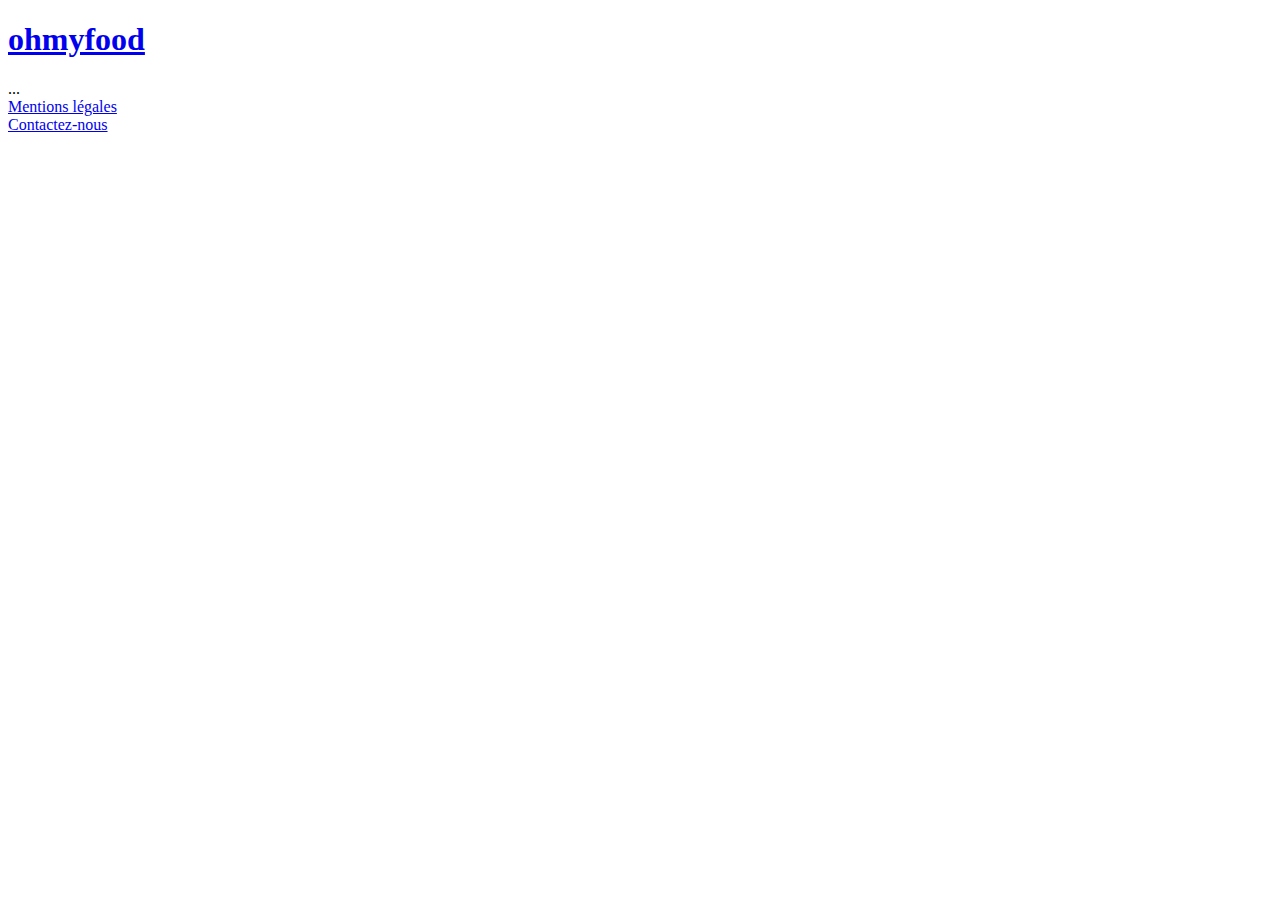
==== index.html @ 9e07881e "fichier index html, landing page" ====
<!doctype html>
<html lang="fr">
<head>
  <meta charset="utf-8">
  <meta name="viewport" content="width=device-width, initial-scale=1">
  <meta name="description" content="Projet 3 site avec animation css" author="gwenaelle teste">
  <meta name="robots" content="noindex"> <!--non indexé car projet-->
  <link rel="shortcut icon" type="icone" href="favicon.ico"/>
  <link href="https://fonts.googleapis.com/css2?family=Montserrat:wght@700&display=swap" rel="stylesheet">
  <link href="https://fonts.googleapis.com/css2?family=Roboto&display=swap" rel="stylesheet">
  <link rel="stylesheet" href="style.css">
  <title>Ohmyfood</title>
 

</head>
<body>
  <header>
    <a href="index.html"><h1>ohmyfood</h1></a>
</header>
  <!-- Le reste du contenu -->
  ...


  <footer>
    <div class="mention"><a href="mentions.html">Mentions légales</a>
    </div>
    <div class="contact"><a href="mailto:">Contactez-nous</a>
    </div>
</footer>
</body>
</html>
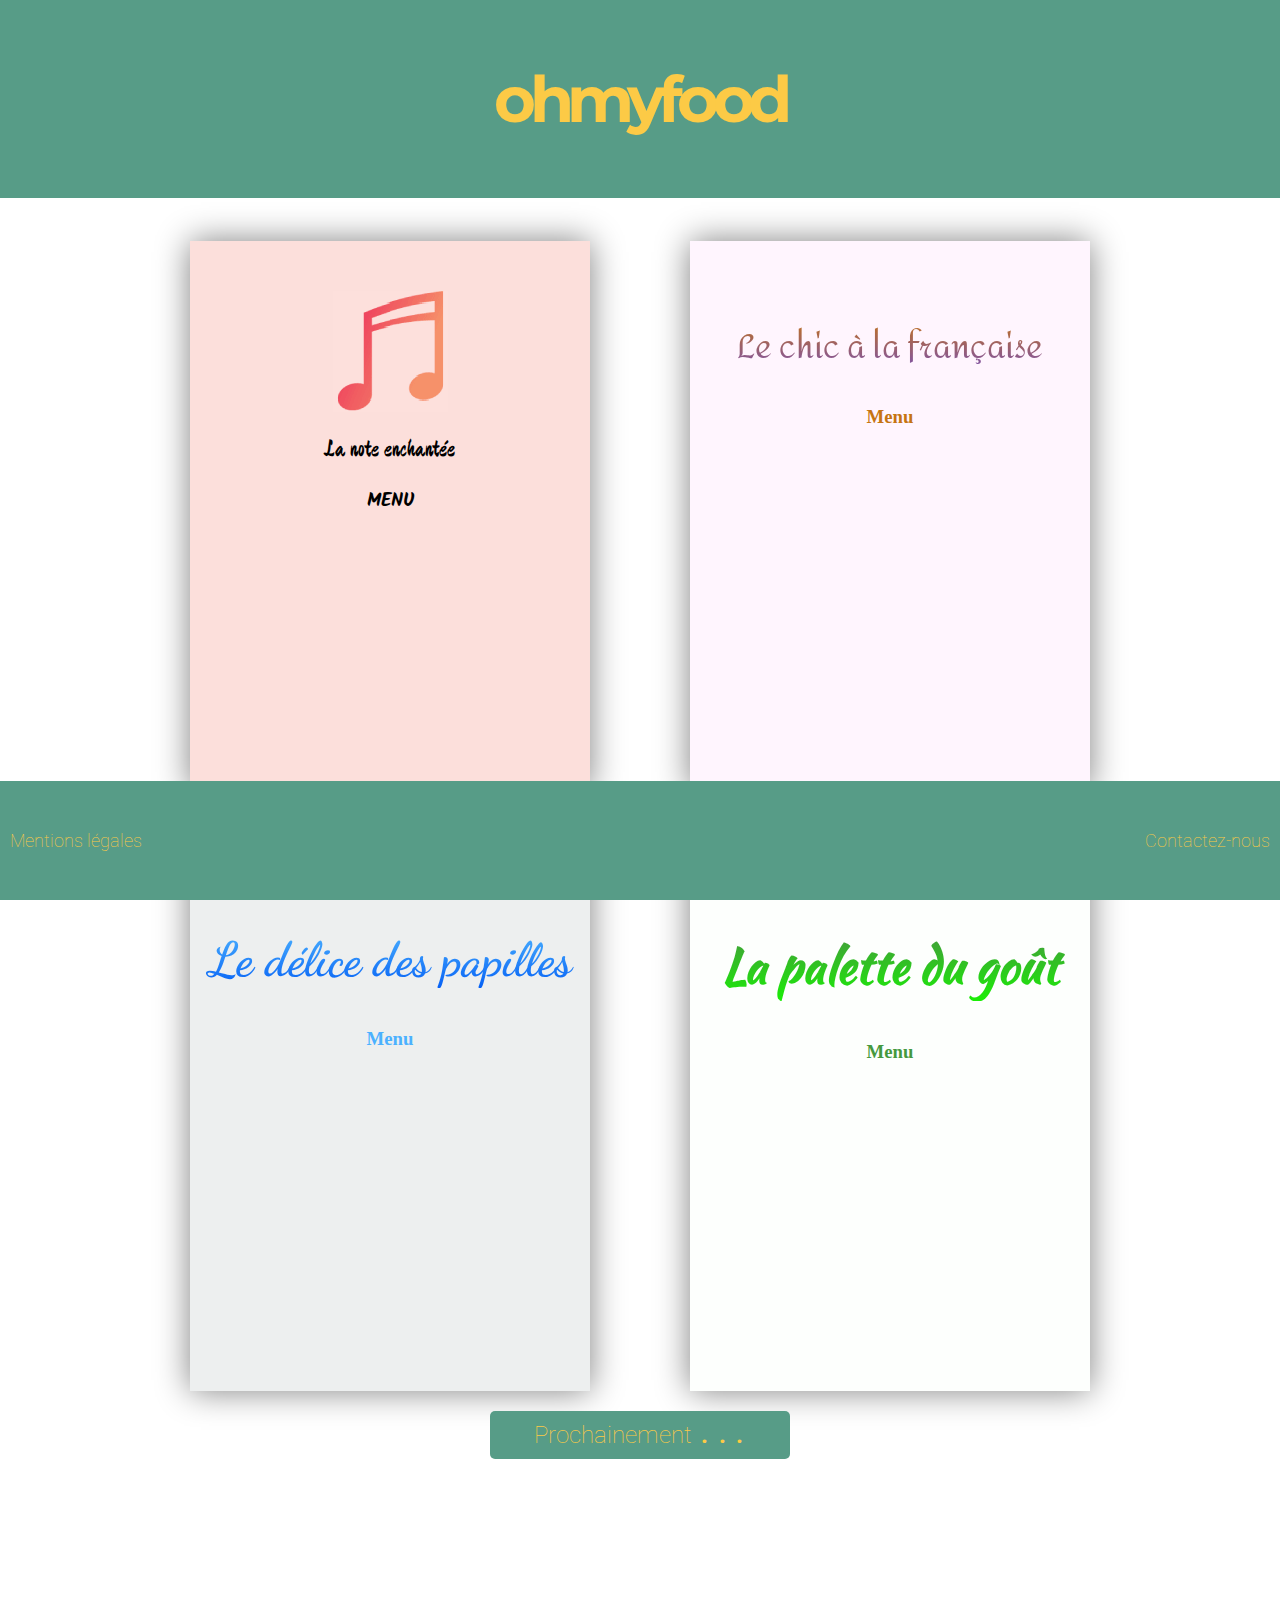
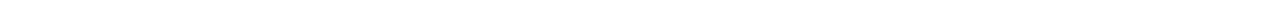
==== commit 82509b83: "Page Index (page d'accueil)" ====
--- a/index.html
+++ b/index.html
@@ -3,28 +3,71 @@
 <head>
   <meta charset="utf-8">
   <meta name="viewport" content="width=device-width, initial-scale=1">
-  <meta name="description" content="Projet 3 site avec animation css" author="gwenaelle teste">
+  <meta name="description" content="Projet 3 site avec animation css">
   <meta name="robots" content="noindex"> <!--non indexé car projet-->
-  <link rel="shortcut icon" type="icone" href="favicon.ico"/>
-  <link href="https://fonts.googleapis.com/css2?family=Montserrat:wght@700&display=swap" rel="stylesheet">
-  <link href="https://fonts.googleapis.com/css2?family=Roboto&display=swap" rel="stylesheet">
-  <link rel="stylesheet" href="style.css">
-  <title>Ohmyfood</title>
- 
-
+  <meta http-equiv="x-ua-compatible" content="ie=edge">
+  <link rel="shortcut icon" type="image/x-icon" href="asset/favicon.ico"/>
+  <link href="https://fonts.googleapis.com/css2?family=Montserrat:wght@700&display=swap" type="text/css" rel="stylesheet">
+  <link href="https://fonts.googleapis.com/css2?family=Roboto&display=swap" type="text/css" rel="stylesheet">
+  <link href="https://fonts.googleapis.com/css2?family=Devonshire&display=swap" type="text/css" rel="stylesheet">
+  <link href="https://fonts.googleapis.com/css2?family=Kalam&display=swap" type="text/css" rel="stylesheet">
+  <link href="https://fonts.googleapis.com/css2?family=Amita:wght@700&display=swap" type="text/css" rel="stylesheet">
+  <link href="https://fonts.googleapis.com/css2?family=Dancing+Script:wght@600&display=swap" type="text/css" rel="stylesheet">
+  <link href="https://fonts.googleapis.com/css2?family=Kaushan+Script&display=swap" type="text/css" rel="stylesheet">
+  <link rel="stylesheet" type="text/css" href="style.css">
+  <link rel="stylesheet" type="text/css" href="stylephoneindex.css">
+  <title>Ohmyfood-Accueil</title>
 </head>
 <body>
   <header>
     <a href="index.html"><h1>ohmyfood</h1></a>
 </header>
-  <!-- Le reste du contenu -->
-  ...
-
-
+<main>
+  <div class="conteneur1">
+    <div class="element1">
+      <a href="menu1.html">
+      <img src="asset/note.png"
+      alt="note de musique logo"
+      >     
+      <h2>La note enchantée</h2>
+       <h3>MENU</h3>
+      </a>
+    </div>
+    <div class="element2">
+      <a href="menu2.html">
+      <h2>Le chic à la française</h2>
+      <h3>Menu</h3>
+    </a>
+    </div>
+  </div> 
+  <div class="conteneur2">
+    <a href="menu3.html">
+    <div class="element3">
+     <h2>Le délice des papilles</h2>
+     <h3>Menu</h3>
+    </div>
+  </a>
+    <div class="element4">
+      <a href="menu4.html">
+      <h2>La palette du goût</h2>
+      <h3>Menu</h3>
+    </a>
+    </div>
+  </div>
+  <div class="conteneur3">
+    <div class="element5">
+      <h2>Prochainement
+        <span>.</span>
+        <span>.</span>
+        <span>.</span>
+      </h2>
+    </div>
+    </div>
+  </main>
   <footer>
-    <div class="mention"><a href="mentions.html">Mentions légales</a>
+    <div class="mention"><a href="mentions.html"><h4>Mentions légales</h4></a>
     </div>
-    <div class="contact"><a href="mailto:">Contactez-nous</a>
+    <div class="contact"><a href="mailto:"><h4>Contactez-nous</h4></a>
     </div>
 </footer>
 </body>
--- a/style.css
+++ b/style.css
@@ -0,0 +1,475 @@
+body {
+  margin: 0;
+  padding: 0;
+}
+
+a {
+  text-decoration: none;
+}
+
+header {
+  background: #579c87;
+  margin: 0;
+}
+
+h1 {
+  font-family: 'Montserrat', sans-serif;
+  font-size: 4em;
+  color: #fcca46;
+  text-align: center;
+  padding-top: 60px;
+  padding-bottom: 60px;
+  margin-top: 0;
+  letter-spacing: -0.1em;
+}
+
+main {
+  width: 900px;
+  -webkit-box-orient: vertical;
+  -webkit-box-direction: normal;
+      -ms-flex-direction: column;
+          flex-direction: column;
+  margin: auto;
+  display: -webkit-box;
+  display: -ms-flexbox;
+  display: flex;
+  margin-bottom: 140px;
+}
+
+.conteneur1 {
+  display: -webkit-box;
+  display: -ms-flexbox;
+  display: flex;
+  -webkit-box-pack: justify;
+      -ms-flex-pack: justify;
+          justify-content: space-between;
+}
+
+.conteneur2 {
+  margin-top: 50px;
+  display: -webkit-box;
+  display: -ms-flexbox;
+  display: flex;
+  -webkit-box-pack: justify;
+      -ms-flex-pack: justify;
+          justify-content: space-between;
+}
+
+.element1 {
+  background: #fcdfdb;
+  /*revoir*/
+  -webkit-box-shadow: 0 0 2em gray;
+          box-shadow: 0 0 2em gray;
+  width: 400px;
+  height: 500px;
+  padding-top: 50px;
+  overflow: hidden;
+}
+
+.element1 :hover {
+  transform: scale(1.1);
+  -ms-transform: scale(1.1);
+  -moz-transform: scale(1.1);
+  -webkit-transform: scale(1.1);
+  -o-transform: scale(1.1);
+  -webkit-transition: -webkit-transform 0.3s;
+  transition: -webkit-transform 0.3s;
+  transition: transform 0.3s;
+  transition: transform 0.3s, -webkit-transform 0.3s;
+  -webkit-transform-origin: 50% 50%;
+          transform-origin: 50% 50%;
+  opacity: 0.6;
+}
+
+.element1 img {
+  margin-left: auto;
+  margin-right: auto;
+  display: block;
+}
+
+.element1 h2 {
+  font-family: 'Devonshire', cursive;
+  text-align: center;
+  color: black;
+  font-weight: lighter;
+}
+
+.element1 h3 {
+  font-family: 'Kalam', cursive;
+  text-align: center;
+  color: black;
+}
+
+.element2 {
+  background: #fff5fe;
+  -webkit-box-shadow: 0 0 2em gray;
+          box-shadow: 0 0 2em gray;
+  width: 400px;
+  height: 500px;
+  padding-top: 50px;
+  overflow: hidden;
+}
+
+.element2 :hover {
+  transform: scale(1.1);
+  -ms-transform: scale(1.1);
+  -moz-transform: scale(1.1);
+  -webkit-transform: scale(1.1);
+  -o-transform: scale(1.1);
+  -webkit-transition: -webkit-transform 0.3s;
+  transition: -webkit-transform 0.3s;
+  transition: transform 0.3s;
+  transition: transform 0.3s, -webkit-transform 0.3s;
+  -webkit-transform-origin: 50% 50%;
+          transform-origin: 50% 50%;
+  opacity: 0.6;
+}
+
+.element2 h2 {
+  text-align: center;
+  font-family: 'Amita', cursive;
+  font-size: 2em;
+  font-weight: lighter;
+  background: -webkit-linear-gradient(#c67412, #6e4ccc);
+  -webkit-background-clip: text;
+  background-clip: text;
+  -webkit-text-fill-color: transparent;
+}
+
+.element2 h3 {
+  text-align: center;
+  color: #c67412;
+  /*revoir*/
+}
+
+.element3 {
+  background: #edefef;
+  -webkit-box-shadow: 0 0 2em gray;
+          box-shadow: 0 0 2em gray;
+  width: 400px;
+  height: 500px;
+  padding-top: 50px;
+  overflow: hidden;
+}
+
+.element3 :hover {
+  transform: scale(1.1);
+  -ms-transform: scale(1.1);
+  -moz-transform: scale(1.1);
+  -webkit-transform: scale(1.1);
+  -o-transform: scale(1.1);
+  -webkit-transition: -webkit-transform 0.3s;
+  transition: -webkit-transform 0.3s;
+  transition: transform 0.3s;
+  transition: transform 0.3s, -webkit-transform 0.3s;
+  -webkit-transform-origin: 50% 50%;
+          transform-origin: 50% 50%;
+  opacity: 0.6;
+}
+
+.element3 h2 {
+  text-align: center;
+  font-family: 'Dancing Script', cursive;
+  font-size: 3em;
+  background: -webkit-linear-gradient(#4bb1ff, #0661f5);
+  -webkit-background-clip: text;
+  background-clip: text;
+  -webkit-text-fill-color: transparent;
+}
+
+.element3 h3 {
+  text-align: center;
+  font-family: Comic Sans MS, Comic Sans, cursive;
+  color: #4bb1ff;
+}
+
+.element4 {
+  background: #fdfffd;
+  -webkit-box-shadow: 0 0 2em gray;
+          box-shadow: 0 0 2em gray;
+  width: 400px;
+  height: 500px;
+  padding-top: 50px;
+  overflow: hidden;
+}
+
+.element4 :hover {
+  transform: scale(1.1);
+  -ms-transform: scale(1.1);
+  -moz-transform: scale(1.1);
+  -webkit-transform: scale(1.1);
+  -o-transform: scale(1.1);
+  -webkit-transition: -webkit-transform 0.3s;
+  transition: -webkit-transform 0.3s;
+  transition: transform 0.3s;
+  transition: transform 0.3s, -webkit-transform 0.3s;
+  -webkit-transform-origin: 50% 50%;
+          transform-origin: 50% 50%;
+  opacity: 0.6;
+}
+
+.element4 h2 {
+  text-align: center;
+  font-family: 'Kaushan Script', cursive;
+  font-size: 3em;
+  background: -webkit-linear-gradient(#45993e, #1aee06);
+  -webkit-background-clip: text;
+  background-clip: text;
+  -webkit-text-fill-color: transparent;
+}
+
+.element4 h3 {
+  text-align: center;
+  font-family: Comic Sans MS, Comic Sans, cursive;
+  color: #45993e;
+}
+
+.element5 {
+  background: #579c87;
+  border-radius: 5px;
+  width: 300px;
+  margin: 0 auto;
+}
+
+.element5 h2 {
+  text-align: center;
+  color: #fcca46;
+  font-family: "Roboto", sans-serif;
+  font-weight: lighter;
+  padding-top: 10px;
+  padding-bottom: 10px;
+}
+
+footer {
+  background: #579c87;
+  position: fixed;
+  left: 0;
+  bottom: 0;
+  display: -webkit-box;
+  display: -ms-flexbox;
+  display: flex;
+  -ms-flex-wrap: wrap;
+      flex-wrap: wrap;
+  -webkit-box-pack: justify;
+      -ms-flex-pack: justify;
+          justify-content: space-between;
+  width: 100%;
+  padding-top: 25px;
+  padding-bottom: 25px;
+}
+
+footer h4 {
+  font-weight: lighter;
+}
+
+footer a {
+  color: #fcca46;
+  font-family: "Roboto", sans-serif;
+  font-size: large;
+}
+
+.mention {
+  margin-left: 10px;
+}
+
+.mention:hover {
+  -webkit-animation: shake 0.5s;
+          animation: shake 0.5s;
+  -webkit-animation-iteration-count: infinite;
+          animation-iteration-count: infinite;
+}
+
+@-webkit-keyframes shake {
+  0% {
+    -webkit-transform: translate(1px, 1px) rotate(0deg);
+            transform: translate(1px, 1px) rotate(0deg);
+  }
+  10% {
+    -webkit-transform: translate(-1px, -2px) rotate(-1deg);
+            transform: translate(-1px, -2px) rotate(-1deg);
+  }
+  20% {
+    -webkit-transform: translate(-3px, 0px) rotate(1deg);
+            transform: translate(-3px, 0px) rotate(1deg);
+  }
+  30% {
+    -webkit-transform: translate(3px, 2px) rotate(0deg);
+            transform: translate(3px, 2px) rotate(0deg);
+  }
+  40% {
+    -webkit-transform: translate(1px, -1px) rotate(1deg);
+            transform: translate(1px, -1px) rotate(1deg);
+  }
+  50% {
+    -webkit-transform: translate(-1px, 2px) rotate(-1deg);
+            transform: translate(-1px, 2px) rotate(-1deg);
+  }
+  60% {
+    -webkit-transform: translate(-3px, 1px) rotate(0deg);
+            transform: translate(-3px, 1px) rotate(0deg);
+  }
+  70% {
+    -webkit-transform: translate(3px, 1px) rotate(-1deg);
+            transform: translate(3px, 1px) rotate(-1deg);
+  }
+  80% {
+    -webkit-transform: translate(-1px, -1px) rotate(1deg);
+            transform: translate(-1px, -1px) rotate(1deg);
+  }
+  90% {
+    -webkit-transform: translate(1px, 2px) rotate(0deg);
+            transform: translate(1px, 2px) rotate(0deg);
+  }
+  100% {
+    -webkit-transform: translate(1px, -2px) rotate(-1deg);
+            transform: translate(1px, -2px) rotate(-1deg);
+  }
+}
+
+@keyframes shake {
+  0% {
+    -webkit-transform: translate(1px, 1px) rotate(0deg);
+            transform: translate(1px, 1px) rotate(0deg);
+  }
+  10% {
+    -webkit-transform: translate(-1px, -2px) rotate(-1deg);
+            transform: translate(-1px, -2px) rotate(-1deg);
+  }
+  20% {
+    -webkit-transform: translate(-3px, 0px) rotate(1deg);
+            transform: translate(-3px, 0px) rotate(1deg);
+  }
+  30% {
+    -webkit-transform: translate(3px, 2px) rotate(0deg);
+            transform: translate(3px, 2px) rotate(0deg);
+  }
+  40% {
+    -webkit-transform: translate(1px, -1px) rotate(1deg);
+            transform: translate(1px, -1px) rotate(1deg);
+  }
+  50% {
+    -webkit-transform: translate(-1px, 2px) rotate(-1deg);
+            transform: translate(-1px, 2px) rotate(-1deg);
+  }
+  60% {
+    -webkit-transform: translate(-3px, 1px) rotate(0deg);
+            transform: translate(-3px, 1px) rotate(0deg);
+  }
+  70% {
+    -webkit-transform: translate(3px, 1px) rotate(-1deg);
+            transform: translate(3px, 1px) rotate(-1deg);
+  }
+  80% {
+    -webkit-transform: translate(-1px, -1px) rotate(1deg);
+            transform: translate(-1px, -1px) rotate(1deg);
+  }
+  90% {
+    -webkit-transform: translate(1px, 2px) rotate(0deg);
+            transform: translate(1px, 2px) rotate(0deg);
+  }
+  100% {
+    -webkit-transform: translate(1px, -2px) rotate(-1deg);
+            transform: translate(1px, -2px) rotate(-1deg);
+  }
+}
+
+.contact {
+  margin-right: 10px;
+}
+
+.contact:hover {
+  -webkit-animation: shake 0.5s;
+          animation: shake 0.5s;
+  -webkit-animation-iteration-count: infinite;
+          animation-iteration-count: infinite;
+}
+
+@keyframes shake {
+  0% {
+    -webkit-transform: translate(1px, 1px) rotate(0deg);
+            transform: translate(1px, 1px) rotate(0deg);
+  }
+  10% {
+    -webkit-transform: translate(-1px, -2px) rotate(-1deg);
+            transform: translate(-1px, -2px) rotate(-1deg);
+  }
+  20% {
+    -webkit-transform: translate(-3px, 0px) rotate(1deg);
+            transform: translate(-3px, 0px) rotate(1deg);
+  }
+  30% {
+    -webkit-transform: translate(3px, 2px) rotate(0deg);
+            transform: translate(3px, 2px) rotate(0deg);
+  }
+  40% {
+    -webkit-transform: translate(1px, -1px) rotate(1deg);
+            transform: translate(1px, -1px) rotate(1deg);
+  }
+  50% {
+    -webkit-transform: translate(-1px, 2px) rotate(-1deg);
+            transform: translate(-1px, 2px) rotate(-1deg);
+  }
+  60% {
+    -webkit-transform: translate(-3px, 1px) rotate(0deg);
+            transform: translate(-3px, 1px) rotate(0deg);
+  }
+  70% {
+    -webkit-transform: translate(3px, 1px) rotate(-1deg);
+            transform: translate(3px, 1px) rotate(-1deg);
+  }
+  80% {
+    -webkit-transform: translate(-1px, -1px) rotate(1deg);
+            transform: translate(-1px, -1px) rotate(1deg);
+  }
+  90% {
+    -webkit-transform: translate(1px, 2px) rotate(0deg);
+            transform: translate(1px, 2px) rotate(0deg);
+  }
+  100% {
+    -webkit-transform: translate(1px, -2px) rotate(-1deg);
+            transform: translate(1px, -2px) rotate(-1deg);
+  }
+}
+
+@-webkit-keyframes points {
+  0% {
+    opacity: 1;
+  }
+  100% {
+    opacity: 0;
+  }
+}
+
+@keyframes points {
+  0% {
+    opacity: 1;
+  }
+  100% {
+    opacity: 0;
+  }
+}
+
+span {
+  color: #fcca46;
+  margin: 0.1em;
+  font-weight: bold;
+  -webkit-animation: points;
+          animation: points;
+  -webkit-animation-duration: 2s;
+          animation-duration: 2s;
+  -webkit-animation-iteration-count: infinite;
+          animation-iteration-count: infinite;
+  -webkit-animation-timing-function: ease-in-out;
+          animation-timing-function: ease-in-out;
+}
+
+span:nth-child(2) {
+  -webkit-animation-delay: 0.7s;
+          animation-delay: 0.7s;
+}
+
+span:nth-child(3) {
+  -webkit-animation-delay: 1.4s;
+          animation-delay: 1.4s;
+}
+/*# sourceMappingURL=style.css.map */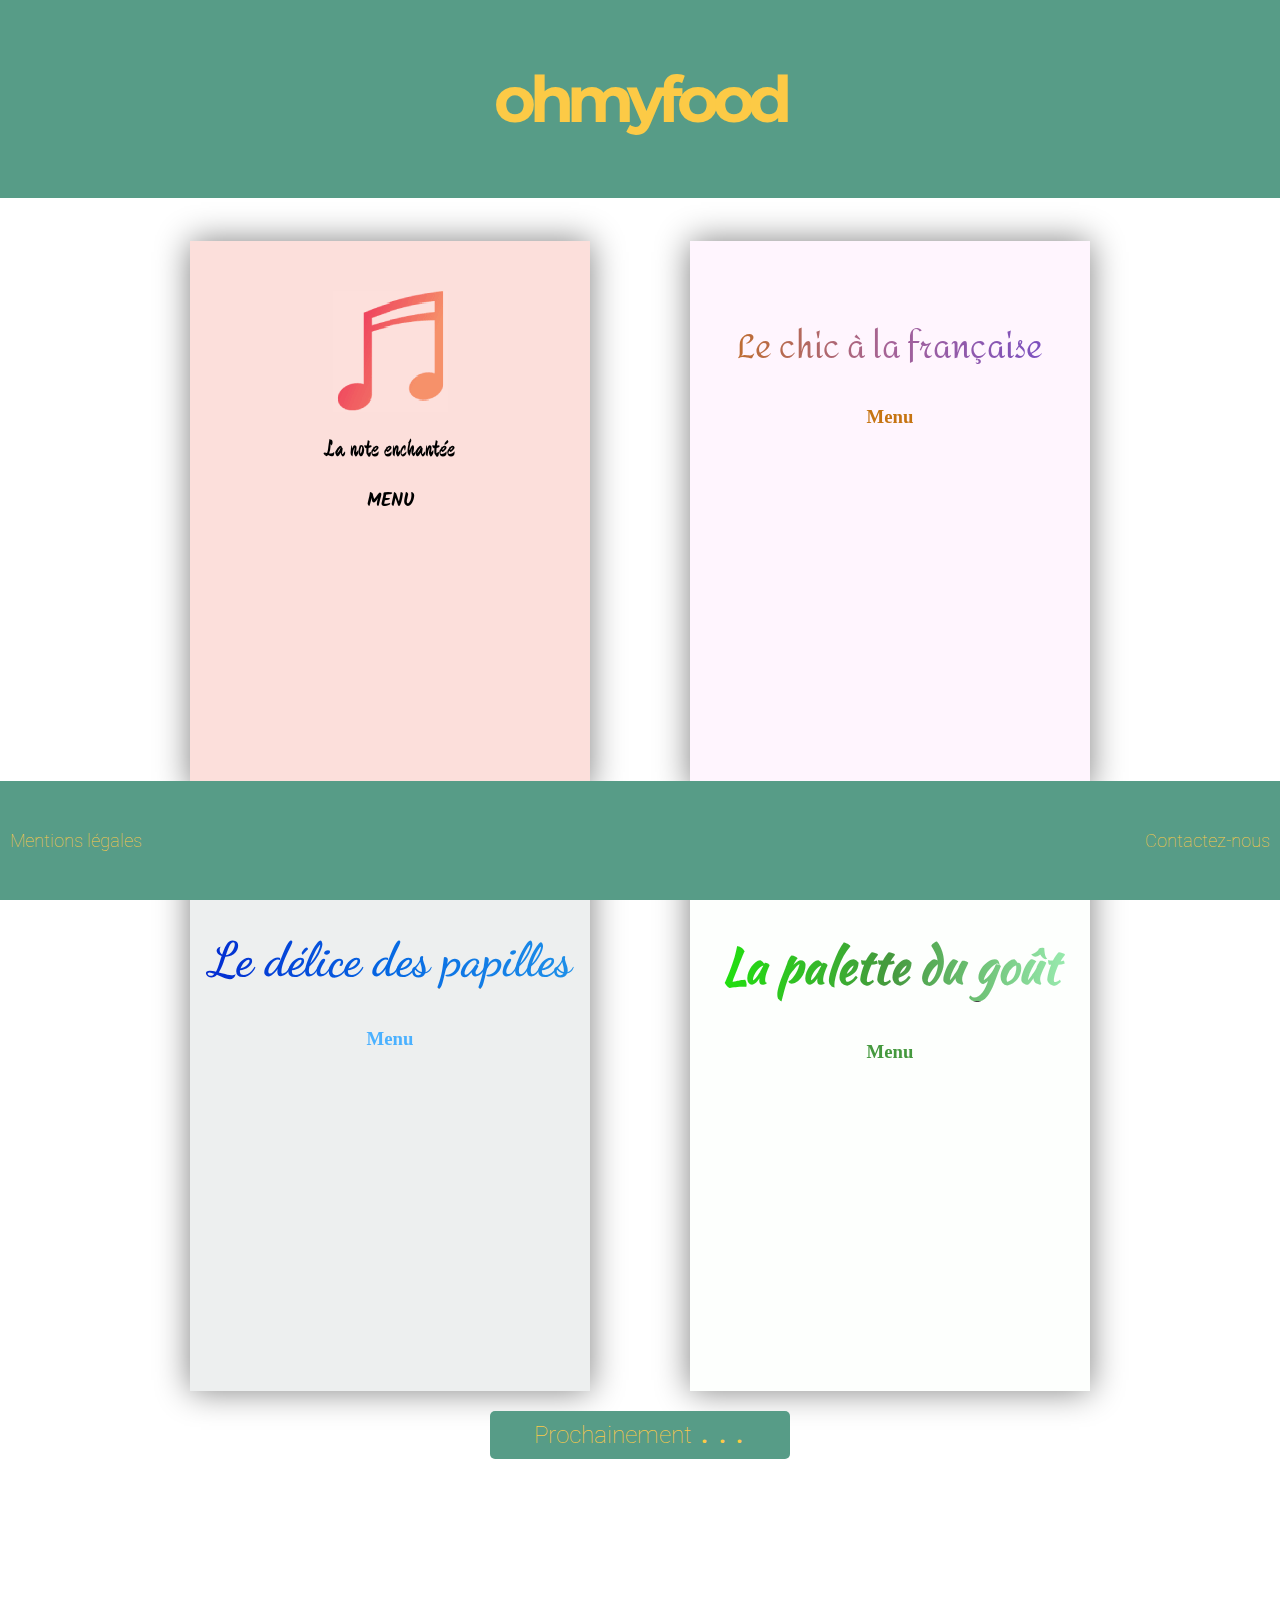
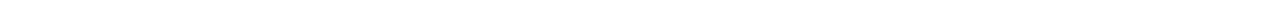
==== commit 56d5576e: "Page Index (Page d'accueil)" ====
--- a/index.html
+++ b/index.html
@@ -14,8 +14,8 @@
   <link href="https://fonts.googleapis.com/css2?family=Amita:wght@700&display=swap" type="text/css" rel="stylesheet">
   <link href="https://fonts.googleapis.com/css2?family=Dancing+Script:wght@600&display=swap" type="text/css" rel="stylesheet">
   <link href="https://fonts.googleapis.com/css2?family=Kaushan+Script&display=swap" type="text/css" rel="stylesheet">
-  <link rel="stylesheet" type="text/css" href="style.css">
-  <link rel="stylesheet" type="text/css" href="stylephoneindex.css">
+  <link rel="stylesheet" type="text/css" href="Styles/style.css">
+  <link rel="stylesheet" type="text/css" href="Media/stylephoneindex.css">
   <title>Ohmyfood-Accueil</title>
 </head>
 <body>
--- a/Styles/style.css
+++ b/Styles/style.css
@@ -0,0 +1,536 @@
+@charset "UTF-8";
+/*effet dégradé sur texte*/
+body {
+  margin: 0;
+  padding: 0;
+}
+
+a {
+  text-decoration: none;
+}
+
+header {
+  background: #579c87;
+  margin: 0;
+}
+
+h1 {
+  font-family: 'Montserrat', sans-serif;
+  font-size: 4em;
+  color: #fcca46;
+  text-align: center;
+  padding-top: 60px;
+  padding-bottom: 60px;
+  margin-top: 0;
+  letter-spacing: -0.1em;
+}
+
+main {
+  width: 900px;
+  -webkit-box-orient: vertical;
+  -webkit-box-direction: normal;
+      -ms-flex-direction: column;
+          flex-direction: column;
+  margin: auto;
+  display: -webkit-box;
+  display: -ms-flexbox;
+  display: flex;
+  margin-bottom: 140px;
+}
+
+.conteneur1 {
+  display: -webkit-box;
+  display: -ms-flexbox;
+  display: flex;
+  -webkit-box-pack: justify;
+      -ms-flex-pack: justify;
+          justify-content: space-between;
+}
+
+.conteneur2 {
+  margin-top: 50px;
+  display: -webkit-box;
+  display: -ms-flexbox;
+  display: flex;
+  -webkit-box-pack: justify;
+      -ms-flex-pack: justify;
+          justify-content: space-between;
+}
+
+.element1 {
+  background: #fcdfdb;
+  /*revoir*/
+  -webkit-box-shadow: 0 0 2em gray;
+          box-shadow: 0 0 2em gray;
+  width: 400px;
+  height: 500px;
+  padding-top: 50px;
+  overflow: hidden;
+}
+
+.element1 :hover {
+  transform: scale(1.1);
+  -ms-transform: scale(1.1);
+  -moz-transform: scale(1.1);
+  -webkit-transform: scale(1.1);
+  -o-transform: scale(1.1);
+  -webkit-transition: -webkit-transform 0.3s;
+  transition: -webkit-transform 0.3s;
+  transition: transform 0.3s;
+  transition: transform 0.3s, -webkit-transform 0.3s;
+  -webkit-transform-origin: 50% 50%;
+          transform-origin: 50% 50%;
+  opacity: 0.6;
+}
+
+.element1 img {
+  margin-left: auto;
+  margin-right: auto;
+  display: block;
+}
+
+.element1 h2 {
+  font-family: 'Devonshire', cursive;
+  text-align: center;
+  color: black;
+  font-weight: lighter;
+}
+
+.element1 h3 {
+  font-family: 'Kalam', cursive;
+  text-align: center;
+  color: black;
+}
+
+.element2 {
+  background: #fff5fe;
+  -webkit-box-shadow: 0 0 2em gray;
+          box-shadow: 0 0 2em gray;
+  width: 400px;
+  height: 500px;
+  padding-top: 50px;
+  overflow: hidden;
+}
+
+.element2 :hover {
+  transform: scale(1.1);
+  -ms-transform: scale(1.1);
+  -moz-transform: scale(1.1);
+  -webkit-transform: scale(1.1);
+  -o-transform: scale(1.1);
+  -webkit-transition: -webkit-transform 0.3s;
+  transition: -webkit-transform 0.3s;
+  transition: transform 0.3s;
+  transition: transform 0.3s, -webkit-transform 0.3s;
+  -webkit-transform-origin: 50% 50%;
+          transform-origin: 50% 50%;
+  opacity: 0.6;
+}
+
+.element2 h2 {
+  text-align: center;
+  font-family: 'Amita', cursive;
+  font-size: 2em;
+  font-weight: lighter;
+}
+
+@supports (mix-blend-mode: lighten) {
+  .element2 h2 {
+    position: relative;
+    color: #000;
+    background: #fff;
+    mix-blend-mode: multiply;
+  }
+  .element2 h2::before {
+    content: '';
+    display: block;
+    position: absolute;
+    top: 0;
+    right: 0;
+    bottom: 0;
+    left: 0;
+    background: -webkit-gradient(linear, left top, right top, from(#C67412), color-stop(#A56799), to(#6E4CCC));
+    background: linear-gradient(to right, #C67412, #A56799, #6E4CCC);
+    pointer-events: none;
+  }
+  .element2 h2::before {
+    mix-blend-mode: screen;
+  }
+}
+
+.element2 h3 {
+  text-align: center;
+  color: #c67412;
+}
+
+.element3 {
+  background: #edefef;
+  -webkit-box-shadow: 0 0 2em gray;
+          box-shadow: 0 0 2em gray;
+  width: 400px;
+  height: 500px;
+  padding-top: 50px;
+  overflow: hidden;
+}
+
+.element3 :hover {
+  transform: scale(1.1);
+  -ms-transform: scale(1.1);
+  -moz-transform: scale(1.1);
+  -webkit-transform: scale(1.1);
+  -o-transform: scale(1.1);
+  -webkit-transition: -webkit-transform 0.3s;
+  transition: -webkit-transform 0.3s;
+  transition: transform 0.3s;
+  transition: transform 0.3s, -webkit-transform 0.3s;
+  -webkit-transform-origin: 50% 50%;
+          transform-origin: 50% 50%;
+  opacity: 0.6;
+}
+
+.element3 h2 {
+  text-align: center;
+  font-family: 'Dancing Script', cursive;
+  font-size: 3em;
+}
+
+@supports (mix-blend-mode: lighten) {
+  .element3 h2 {
+    position: relative;
+    color: #000;
+    background: #fff;
+    mix-blend-mode: multiply;
+  }
+  .element3 h2::before {
+    content: '';
+    display: block;
+    position: absolute;
+    top: 0;
+    right: 0;
+    bottom: 0;
+    left: 0;
+    background: -webkit-gradient(linear, left top, right top, from(#0228dd), color-stop(#0670f3), to(#229df9));
+    background: linear-gradient(to right, #0228dd, #0670f3, #229df9);
+    pointer-events: none;
+  }
+  .element3 h2::before {
+    mix-blend-mode: screen;
+  }
+}
+
+.element3 h3 {
+  text-align: center;
+  font-family: Comic Sans MS, Comic Sans, cursive;
+  color: #4bb1ff;
+}
+
+.element4 {
+  background: #fdfffd;
+  -webkit-box-shadow: 0 0 2em gray;
+          box-shadow: 0 0 2em gray;
+  width: 400px;
+  height: 500px;
+  padding-top: 50px;
+  overflow: hidden;
+}
+
+.element4 :hover {
+  transform: scale(1.1);
+  -ms-transform: scale(1.1);
+  -moz-transform: scale(1.1);
+  -webkit-transform: scale(1.1);
+  -o-transform: scale(1.1);
+  -webkit-transition: -webkit-transform 0.3s;
+  transition: -webkit-transform 0.3s;
+  transition: transform 0.3s;
+  transition: transform 0.3s, -webkit-transform 0.3s;
+  -webkit-transform-origin: 50% 50%;
+          transform-origin: 50% 50%;
+  opacity: 0.6;
+}
+
+.element4 h2 {
+  text-align: center;
+  font-family: 'Kaushan Script', cursive;
+  font-size: 3em;
+}
+
+@supports (mix-blend-mode: lighten) {
+  .element4 h2 {
+    position: relative;
+    color: #000;
+    background: #fff;
+    mix-blend-mode: multiply;
+  }
+  .element4 h2::before {
+    content: '';
+    display: block;
+    position: absolute;
+    top: 0;
+    right: 0;
+    bottom: 0;
+    left: 0;
+    background: -webkit-gradient(linear, left top, right top, from(#1aee06), color-stop(#45993e), to(#a5f5bf));
+    background: linear-gradient(to right, #1aee06, #45993e, #a5f5bf);
+    pointer-events: none;
+  }
+  .element4 h2::before {
+    mix-blend-mode: screen;
+  }
+}
+
+.element4 h3 {
+  text-align: center;
+  font-family: Comic Sans MS, Comic Sans, cursive;
+  color: #45993e;
+}
+
+.element5 {
+  background: #579c87;
+  border-radius: 5px;
+  width: 300px;
+  margin: 0 auto;
+}
+
+.element5 h2 {
+  text-align: center;
+  color: #fcca46;
+  font-family: "Roboto", sans-serif;
+  font-weight: lighter;
+  padding-top: 10px;
+  padding-bottom: 10px;
+}
+
+footer {
+  background: #579c87;
+  position: fixed;
+  left: 0;
+  bottom: 0;
+  display: -webkit-box;
+  display: -ms-flexbox;
+  display: flex;
+  -ms-flex-wrap: wrap;
+      flex-wrap: wrap;
+  -webkit-box-pack: justify;
+      -ms-flex-pack: justify;
+          justify-content: space-between;
+  width: 100%;
+  padding-top: 25px;
+  padding-bottom: 25px;
+}
+
+footer h4 {
+  font-weight: lighter;
+}
+
+footer a {
+  color: #fcca46;
+  font-family: "Roboto", sans-serif;
+  font-size: large;
+}
+
+.mention {
+  margin-left: 10px;
+}
+
+.mention:hover {
+  -webkit-animation: shake 0.5s;
+          animation: shake 0.5s;
+  -webkit-animation-iteration-count: infinite;
+          animation-iteration-count: infinite;
+}
+
+@-webkit-keyframes shake {
+  0% {
+    -webkit-transform: translate(1px, 1px) rotate(0deg);
+            transform: translate(1px, 1px) rotate(0deg);
+  }
+  10% {
+    -webkit-transform: translate(-1px, -2px) rotate(-1deg);
+            transform: translate(-1px, -2px) rotate(-1deg);
+  }
+  20% {
+    -webkit-transform: translate(-3px, 0px) rotate(1deg);
+            transform: translate(-3px, 0px) rotate(1deg);
+  }
+  30% {
+    -webkit-transform: translate(3px, 2px) rotate(0deg);
+            transform: translate(3px, 2px) rotate(0deg);
+  }
+  40% {
+    -webkit-transform: translate(1px, -1px) rotate(1deg);
+            transform: translate(1px, -1px) rotate(1deg);
+  }
+  50% {
+    -webkit-transform: translate(-1px, 2px) rotate(-1deg);
+            transform: translate(-1px, 2px) rotate(-1deg);
+  }
+  60% {
+    -webkit-transform: translate(-3px, 1px) rotate(0deg);
+            transform: translate(-3px, 1px) rotate(0deg);
+  }
+  70% {
+    -webkit-transform: translate(3px, 1px) rotate(-1deg);
+            transform: translate(3px, 1px) rotate(-1deg);
+  }
+  80% {
+    -webkit-transform: translate(-1px, -1px) rotate(1deg);
+            transform: translate(-1px, -1px) rotate(1deg);
+  }
+  90% {
+    -webkit-transform: translate(1px, 2px) rotate(0deg);
+            transform: translate(1px, 2px) rotate(0deg);
+  }
+  100% {
+    -webkit-transform: translate(1px, -2px) rotate(-1deg);
+            transform: translate(1px, -2px) rotate(-1deg);
+  }
+}
+
+@keyframes shake {
+  0% {
+    -webkit-transform: translate(1px, 1px) rotate(0deg);
+            transform: translate(1px, 1px) rotate(0deg);
+  }
+  10% {
+    -webkit-transform: translate(-1px, -2px) rotate(-1deg);
+            transform: translate(-1px, -2px) rotate(-1deg);
+  }
+  20% {
+    -webkit-transform: translate(-3px, 0px) rotate(1deg);
+            transform: translate(-3px, 0px) rotate(1deg);
+  }
+  30% {
+    -webkit-transform: translate(3px, 2px) rotate(0deg);
+            transform: translate(3px, 2px) rotate(0deg);
+  }
+  40% {
+    -webkit-transform: translate(1px, -1px) rotate(1deg);
+            transform: translate(1px, -1px) rotate(1deg);
+  }
+  50% {
+    -webkit-transform: translate(-1px, 2px) rotate(-1deg);
+            transform: translate(-1px, 2px) rotate(-1deg);
+  }
+  60% {
+    -webkit-transform: translate(-3px, 1px) rotate(0deg);
+            transform: translate(-3px, 1px) rotate(0deg);
+  }
+  70% {
+    -webkit-transform: translate(3px, 1px) rotate(-1deg);
+            transform: translate(3px, 1px) rotate(-1deg);
+  }
+  80% {
+    -webkit-transform: translate(-1px, -1px) rotate(1deg);
+            transform: translate(-1px, -1px) rotate(1deg);
+  }
+  90% {
+    -webkit-transform: translate(1px, 2px) rotate(0deg);
+            transform: translate(1px, 2px) rotate(0deg);
+  }
+  100% {
+    -webkit-transform: translate(1px, -2px) rotate(-1deg);
+            transform: translate(1px, -2px) rotate(-1deg);
+  }
+}
+
+.contact {
+  margin-right: 10px;
+}
+
+.contact:hover {
+  -webkit-animation: shake 0.5s;
+          animation: shake 0.5s;
+  -webkit-animation-iteration-count: infinite;
+          animation-iteration-count: infinite;
+}
+
+@keyframes shake {
+  0% {
+    -webkit-transform: translate(1px, 1px) rotate(0deg);
+            transform: translate(1px, 1px) rotate(0deg);
+  }
+  10% {
+    -webkit-transform: translate(-1px, -2px) rotate(-1deg);
+            transform: translate(-1px, -2px) rotate(-1deg);
+  }
+  20% {
+    -webkit-transform: translate(-3px, 0px) rotate(1deg);
+            transform: translate(-3px, 0px) rotate(1deg);
+  }
+  30% {
+    -webkit-transform: translate(3px, 2px) rotate(0deg);
+            transform: translate(3px, 2px) rotate(0deg);
+  }
+  40% {
+    -webkit-transform: translate(1px, -1px) rotate(1deg);
+            transform: translate(1px, -1px) rotate(1deg);
+  }
+  50% {
+    -webkit-transform: translate(-1px, 2px) rotate(-1deg);
+            transform: translate(-1px, 2px) rotate(-1deg);
+  }
+  60% {
+    -webkit-transform: translate(-3px, 1px) rotate(0deg);
+            transform: translate(-3px, 1px) rotate(0deg);
+  }
+  70% {
+    -webkit-transform: translate(3px, 1px) rotate(-1deg);
+            transform: translate(3px, 1px) rotate(-1deg);
+  }
+  80% {
+    -webkit-transform: translate(-1px, -1px) rotate(1deg);
+            transform: translate(-1px, -1px) rotate(1deg);
+  }
+  90% {
+    -webkit-transform: translate(1px, 2px) rotate(0deg);
+            transform: translate(1px, 2px) rotate(0deg);
+  }
+  100% {
+    -webkit-transform: translate(1px, -2px) rotate(-1deg);
+            transform: translate(1px, -2px) rotate(-1deg);
+  }
+}
+
+@-webkit-keyframes points {
+  0% {
+    opacity: 1;
+  }
+  100% {
+    opacity: 0;
+  }
+}
+
+@keyframes points {
+  0% {
+    opacity: 1;
+  }
+  100% {
+    opacity: 0;
+  }
+}
+
+span {
+  color: #fcca46;
+  margin: 0.1em;
+  font-weight: bold;
+  -webkit-animation: points;
+          animation: points;
+  -webkit-animation-duration: 2s;
+          animation-duration: 2s;
+  -webkit-animation-iteration-count: infinite;
+          animation-iteration-count: infinite;
+  -webkit-animation-timing-function: ease-in-out;
+          animation-timing-function: ease-in-out;
+}
+
+span:nth-child(2) {
+  -webkit-animation-delay: 0.7s;
+          animation-delay: 0.7s;
+}
+
+span:nth-child(3) {
+  -webkit-animation-delay: 1.4s;
+          animation-delay: 1.4s;
+}
+/*# sourceMappingURL=style.css.map */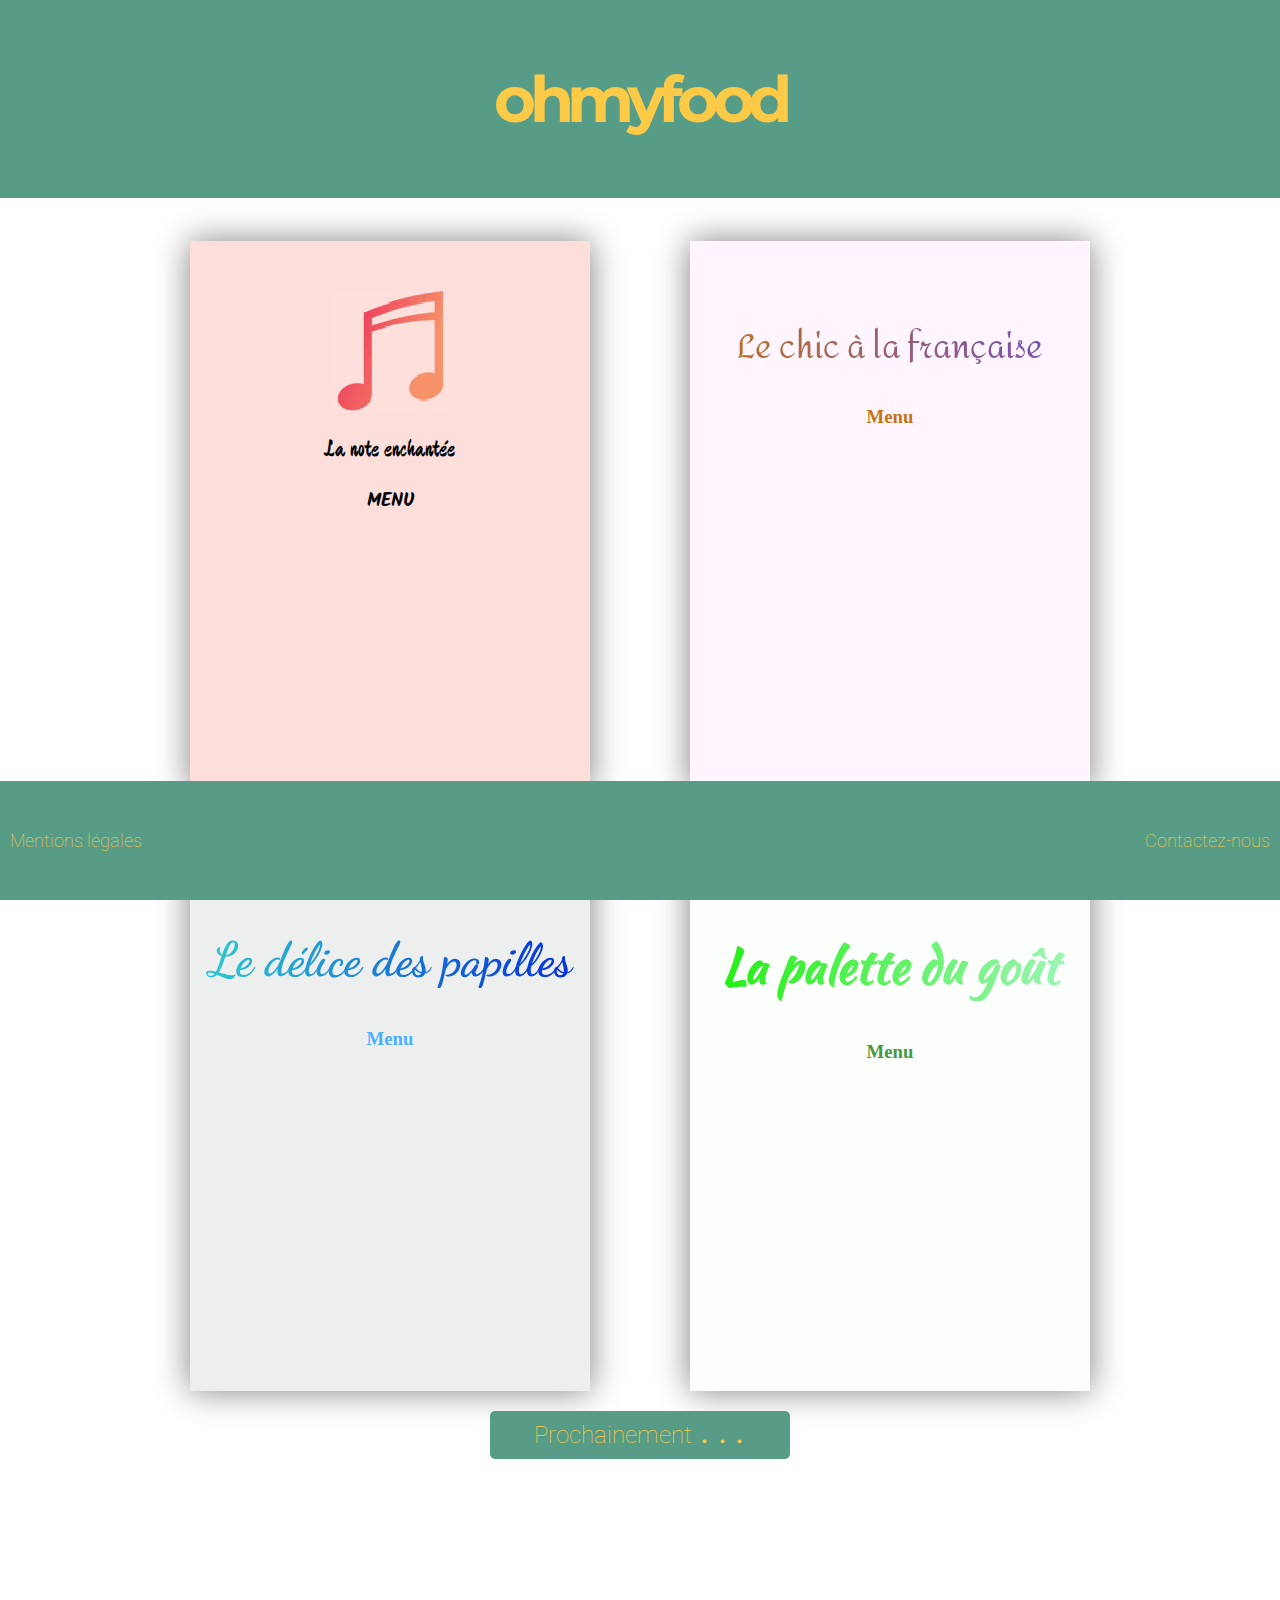
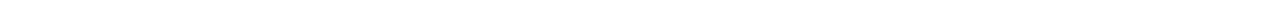
==== commit 7e855312: "Page Index (Page d'accueil)" ====
--- a/index.html
+++ b/index.html
@@ -2,7 +2,7 @@
 <html lang="fr">
 <head>
   <meta charset="utf-8">
-  <meta name="viewport" content="width=device-width, initial-scale=1">
+  <meta name="viewport" content="width=device-width, initial-scale=1.0">
   <meta name="description" content="Projet 3 site avec animation css">
   <meta name="robots" content="noindex"> <!--non indexé car projet-->
   <meta http-equiv="x-ua-compatible" content="ie=edge">
@@ -15,7 +15,8 @@
   <link href="https://fonts.googleapis.com/css2?family=Dancing+Script:wght@600&display=swap" type="text/css" rel="stylesheet">
   <link href="https://fonts.googleapis.com/css2?family=Kaushan+Script&display=swap" type="text/css" rel="stylesheet">
   <link rel="stylesheet" type="text/css" href="Styles/style.css">
-  <link rel="stylesheet" type="text/css" href="Media/stylephoneindex.css">
+  <link rel="stylesheet" type="text/css" href="media/styleindexwidthphone.css">
+  <link rel="stylesheet" type="text/css" href="media/styleindexwidthtablet.css">
   <title>Ohmyfood-Accueil</title>
 </head>
 <body>
@@ -24,35 +25,43 @@
 </header>
 <main>
   <div class="conteneur1">
+    <a href="menu1.html">
     <div class="element1">
-      <a href="menu1.html">
+      <div>
       <img src="asset/note.png"
       alt="note de musique logo"
       >     
       <h2>La note enchantée</h2>
        <h3>MENU</h3>
-      </a>
+      </div>
     </div>
+  </a>
+  <a href="menu2.html">
     <div class="element2">
-      <a href="menu2.html">
+      <div>
       <h2>Le chic à la française</h2>
       <h3>Menu</h3>
-    </a>
     </div>
+    </div>
+  </a>
   </div> 
   <div class="conteneur2">
     <a href="menu3.html">
     <div class="element3">
+      <div>
      <h2>Le délice des papilles</h2>
      <h3>Menu</h3>
     </div>
+    </div>
   </a>
+  <a href="menu4.html">
     <div class="element4">
-      <a href="menu4.html">
+      <div>
       <h2>La palette du goût</h2>
       <h3>Menu</h3>
-    </a>
     </div>
+    </div>
+  </a>
   </div>
   <div class="conteneur3">
     <div class="element5">
@@ -65,7 +74,7 @@
     </div>
   </main>
   <footer>
-    <div class="mention"><a href="mentions.html"><h4>Mentions légales</h4></a>
+    <div class="mention"><a href="mentions.html" target="_blank"><h4>Mentions légales</h4></a>
     </div>
     <div class="contact"><a href="mailto:"><h4>Contactez-nous</h4></a>
     </div>
--- a/Styles/style.css
+++ b/Styles/style.css
@@ -1,5 +1,3 @@
-@charset "UTF-8";
-/*effet dégradé sur texte*/
 body {
   margin: 0;
   padding: 0;
@@ -59,7 +57,6 @@
 
 .element1 {
   background: #fcdfdb;
-  /*revoir*/
   -webkit-box-shadow: 0 0 2em gray;
           box-shadow: 0 0 2em gray;
   width: 400px;
@@ -132,30 +129,11 @@
   font-family: 'Amita', cursive;
   font-size: 2em;
   font-weight: lighter;
-}
-
-@supports (mix-blend-mode: lighten) {
-  .element2 h2 {
-    position: relative;
-    color: #000;
-    background: #fff;
-    mix-blend-mode: multiply;
-  }
-  .element2 h2::before {
-    content: '';
-    display: block;
-    position: absolute;
-    top: 0;
-    right: 0;
-    bottom: 0;
-    left: 0;
-    background: -webkit-gradient(linear, left top, right top, from(#C67412), color-stop(#A56799), to(#6E4CCC));
-    background: linear-gradient(to right, #C67412, #A56799, #6E4CCC);
-    pointer-events: none;
-  }
-  .element2 h2::before {
-    mix-blend-mode: screen;
-  }
+  border: none;
+  background: -webkit-gradient(linear, left top, right top, from(#C67412), to(#6E4CCC));
+  background: linear-gradient(to right, #C67412 0%, #6E4CCC 100%);
+  -webkit-background-clip: text;
+  -webkit-text-fill-color: transparent;
 }
 
 .element2 h3 {
@@ -192,30 +170,10 @@
   text-align: center;
   font-family: 'Dancing Script', cursive;
   font-size: 3em;
-}
-
-@supports (mix-blend-mode: lighten) {
-  .element3 h2 {
-    position: relative;
-    color: #000;
-    background: #fff;
-    mix-blend-mode: multiply;
-  }
-  .element3 h2::before {
-    content: '';
-    display: block;
-    position: absolute;
-    top: 0;
-    right: 0;
-    bottom: 0;
-    left: 0;
-    background: -webkit-gradient(linear, left top, right top, from(#0228dd), color-stop(#0670f3), to(#229df9));
-    background: linear-gradient(to right, #0228dd, #0670f3, #229df9);
-    pointer-events: none;
-  }
-  .element3 h2::before {
-    mix-blend-mode: screen;
-  }
+  background: -webkit-gradient(linear, left top, right top, from(#30CFD0), to(#0228dd));
+  background: linear-gradient(to right, #30CFD0 0%, #0228dd 100%);
+  -webkit-background-clip: text;
+  -webkit-text-fill-color: transparent;
 }
 
 .element3 h3 {
@@ -253,30 +211,10 @@
   text-align: center;
   font-family: 'Kaushan Script', cursive;
   font-size: 3em;
-}
-
-@supports (mix-blend-mode: lighten) {
-  .element4 h2 {
-    position: relative;
-    color: #000;
-    background: #fff;
-    mix-blend-mode: multiply;
-  }
-  .element4 h2::before {
-    content: '';
-    display: block;
-    position: absolute;
-    top: 0;
-    right: 0;
-    bottom: 0;
-    left: 0;
-    background: -webkit-gradient(linear, left top, right top, from(#1aee06), color-stop(#45993e), to(#a5f5bf));
-    background: linear-gradient(to right, #1aee06, #45993e, #a5f5bf);
-    pointer-events: none;
-  }
-  .element4 h2::before {
-    mix-blend-mode: screen;
-  }
+  background: -webkit-gradient(linear, left top, right top, from(#1aee06), to(#a5f5bf));
+  background: linear-gradient(to right, #1aee06 0%, #a5f5bf 100%);
+  -webkit-background-clip: text;
+  -webkit-text-fill-color: transparent;
 }
 
 .element4 h3 {
@@ -331,9 +269,8 @@
 
 .mention {
   margin-left: 10px;
-}
-
-.mention:hover {
+  /*Si je veux juste au passage de la souris
+       &:hover {*/
   -webkit-animation: shake 0.5s;
           animation: shake 0.5s;
   -webkit-animation-iteration-count: infinite;
@@ -436,9 +373,7 @@
 
 .contact {
   margin-right: 10px;
-}
-
-.contact:hover {
+  /*si je veux au passage de la souris &:hover {*/
   -webkit-animation: shake 0.5s;
           animation: shake 0.5s;
   -webkit-animation-iteration-count: infinite;
